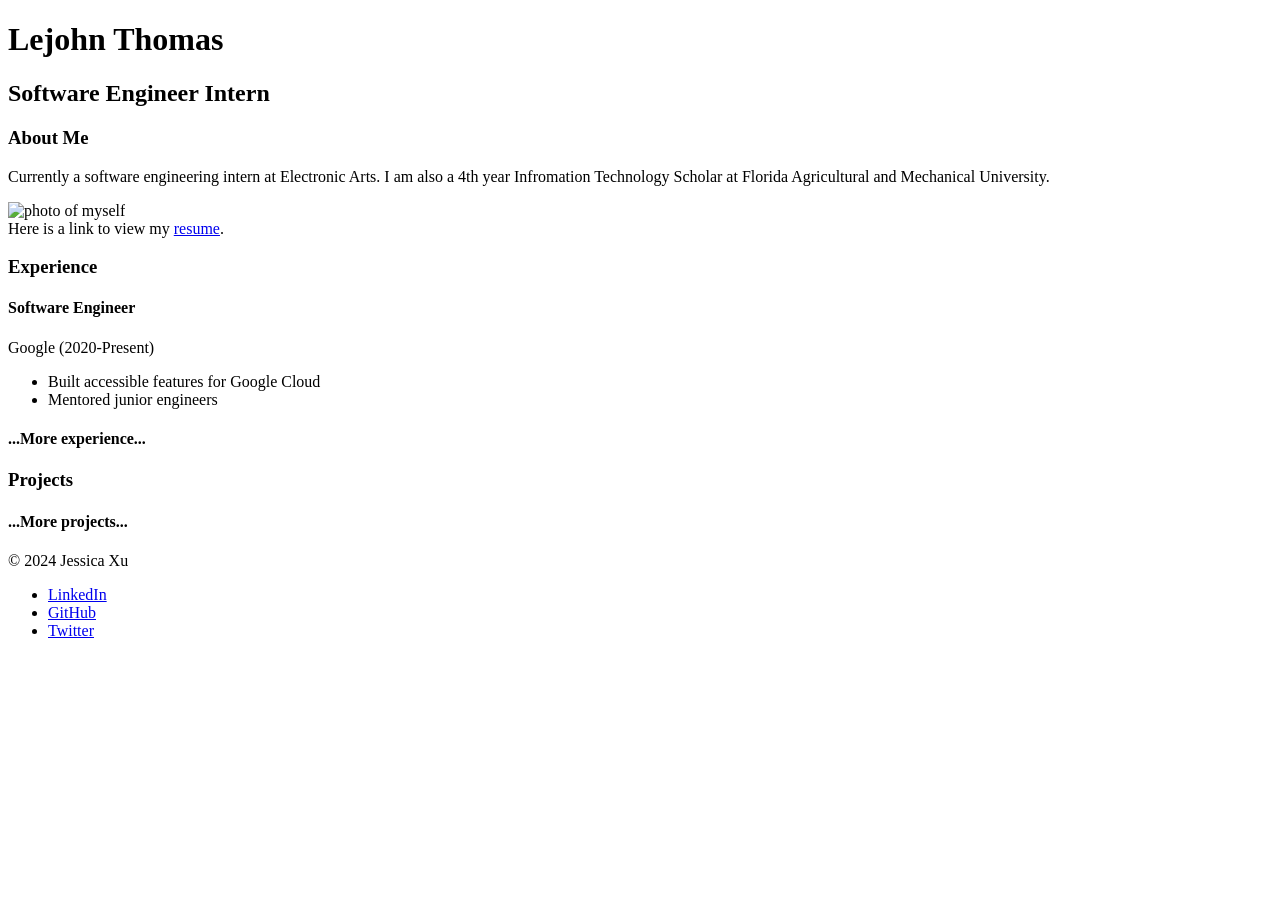
==== index.html @ 5c977da2 "Changed Photo and Minor details" ====
<!DOCTYPE html>
<html lang="en">
<head>
    <meta charset="UTF-8">
    <meta name="viewport" content="width=device-width, initial-scale=1.0">
    <title>Jessica's Portfolio</title>
    <link rel="stylesheet" href="style.css">
</head>
<body>
    <header>
        <h1>Lejohn Thomas</h1> 
        <h2>Software Engineer Intern</h2> 
    </header>

    <section id="about">
        <h3>About Me</h3>
        <p>Currently a software engineering intern at Electronic Arts. I am also a 4th year Infromation Technology Scholar at Florida Agricultural and Mechanical University.</p> 
        <img src="photo.JPG" alt="photo of myself" class="profile-pic">
        <br>
        <span>Here is a link to view my <a href="LejohnT_Resume">resume</a>.</span>
    </section>

    <section id="resume">
        <h3>Experience</h3>
        <div class="job">
            <h4>Software Engineer</h4>
            <p>Google (2020-Present)</p>
            <ul>
                <li>Built accessible features for Google Cloud</li>
                <li>Mentored junior engineers</li>
            </ul>
        </div>
        <div class="job">
            <h4>...More experience...</h4>
        </div>
        
        <h3>Projects</h3>
         <div class="job">
            <h4>...More projects...</h4>
        </div>
    </section>

    <footer>
        <p>&copy; 2024 Jessica Xu</p>
        <ul class="social-links">
            <li><a href="#">LinkedIn</a></li>
            <li><a href="#">GitHub</a></li>
            <li><a href="#">Twitter</a></li> 
        </ul>
    </footer>
</body>
</html>
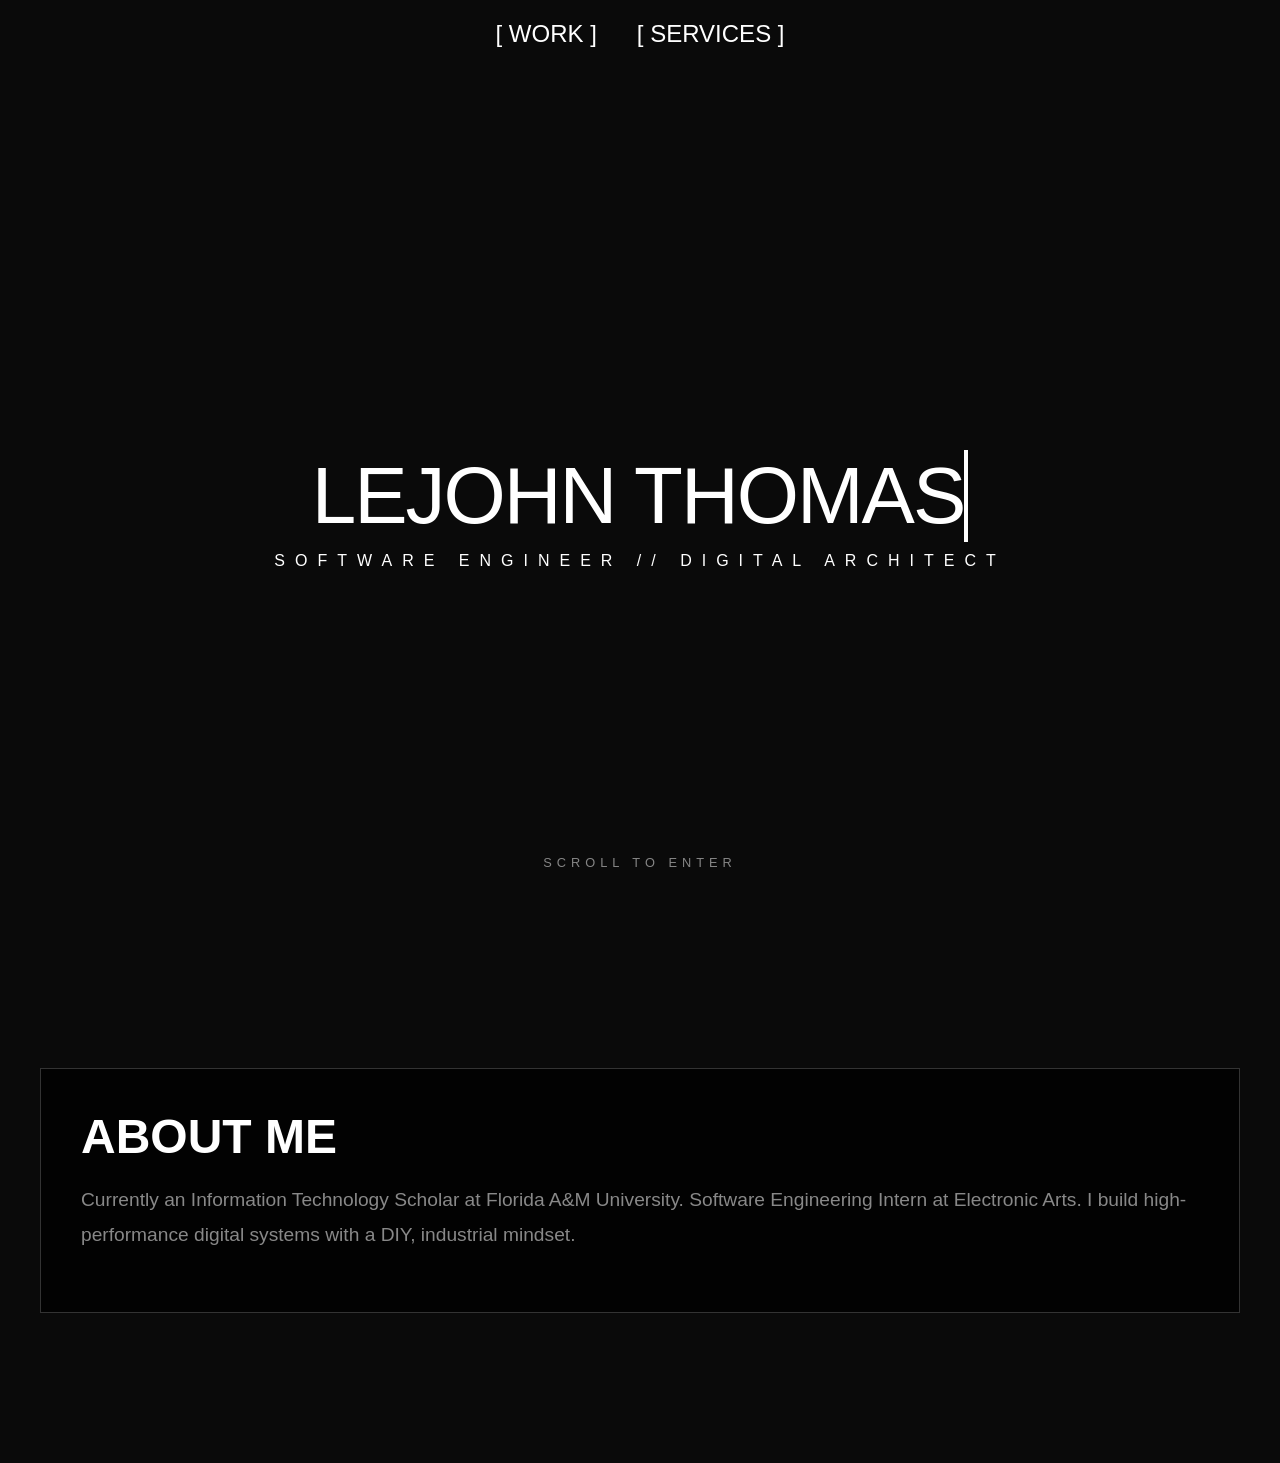
==== commit 5181e195: "added initial content and overall style/theme" ====
--- a/index.html
+++ b/index.html
@@ -2,51 +2,38 @@
 <html lang="en">
 <head>
     <meta charset="UTF-8">
-    <meta name="viewport" content="width=device-width, initial-scale=1.0">
-    <title>Jessica's Portfolio</title>
+    <title>LEJOHN THOMAS</title>
     <link rel="stylesheet" href="style.css">
 </head>
 <body>
-    <header>
-        <h1>Lejohn Thomas</h1> 
-        <h2>Software Engineer Intern</h2> 
-    </header>
 
-    <section id="about">
-        <h3>About Me</h3>
-        <p>Currently a software engineering intern at Electronic Arts. I am also a 4th year Infromation Technology Scholar at Florida Agricultural and Mechanical University.</p> 
-        <img src="photo.JPG" alt="photo of myself" class="profile-pic">
-        <br>
-        <span>Here is a link to view my <a href="LejohnT_Resume">resume</a>.</span>
+    <nav style="display: flex; gap: 40px; font-size: 1.5rem; padding: 20px; justify-content: center;">
+        <a href="work.html" style="color: white; text-decoration: none;">[ WORK ]</a>
+        <a href="services.html" style="color: white; text-decoration: none;">[ SERVICES ]</a>
+    </nav>
+
+    <div class="galaxy-bg"></div>
+    <div class="background-image-overlay"></div>
+
+    <section id="hero">
+        <div class="typing-text">LEJOHN THOMAS</div>
+        <p style="letter-spacing: 10px; margin-top: 10px;">SOFTWARE ENGINEER // DIGITAL ARCHITECT</p>
+        <div class="scroll-indicator">SCROLL TO ENTER</div>
     </section>
 
-    <section id="resume">
-        <h3>Experience</h3>
-        <div class="job">
-            <h4>Software Engineer</h4>
-            <p>Google (2020-Present)</p>
-            <ul>
-                <li>Built accessible features for Google Cloud</li>
-                <li>Mentored junior engineers</li>
-            </ul>
-        </div>
-        <div class="job">
-            <h4>...More experience...</h4>
-        </div>
-        
-        <h3>Projects</h3>
-         <div class="job">
-            <h4>...More projects...</h4>
-        </div>
-    </section>
+    <div class="content-wrapper">
+        <section id="about">
+            <div class="industrial-card">
+                <h2 style="font-size: 3rem; margin: 0;">ABOUT ME</h2>
+                <p style="font-size: 1.2rem; color: #888; line-height: 1.8;">
+                    Currently an Information Technology Scholar at Florida A&M University. 
+                    Software Engineering Intern at Electronic Arts. 
+                    I build high-performance digital systems with a DIY, industrial mindset.
+                </p>
+            </div>
+            
+        </section>
+    </div>
 
-    <footer>
-        <p>&copy; 2024 Jessica Xu</p>
-        <ul class="social-links">
-            <li><a href="#">LinkedIn</a></li>
-            <li><a href="#">GitHub</a></li>
-            <li><a href="#">Twitter</a></li> 
-        </ul>
-    </footer>
 </body>
-</html>
+</html>
--- a/style.css
+++ b/style.css
@@ -0,0 +1,145 @@
+:root {
+    --bg-black: #0a0a0a;
+    --industrial-gray: #1a1a1a;
+    --white: #ffffff;
+}
+
+body, html {
+    margin: 0;
+    padding: 0;
+    background-color: var(--bg-black);
+    color: var(--white);
+    font-family: 'Helvetica Black', 'Arial Black', sans-serif; /* Heavy bold streetwear font */
+    overflow-x: hidden;
+    scroll-behavior: smooth;
+}
+
+/* Hero Section / Landing Gate */
+#hero {
+    height: 100vh;
+    display: flex;
+    flex-direction: column;
+    justify-content: center;
+    align-items: center;
+    text-align: center;
+}
+
+.typing-text {
+    font-size: 5rem;
+    text-transform: uppercase;
+    letter-spacing: -2px;
+    border-right: 4px solid var(--white);
+    white-space: nowrap;
+    overflow: hidden;
+    animation: typing 3.0s steps(20, end), blink .75s step-end infinite;
+}
+
+@keyframes typing { from { width: 0 } to { width: 100% } }
+@keyframes blink { from, to { border-color: transparent } 50% { border-color: white } }
+
+.scroll-indicator {
+    position: absolute;
+    bottom: 30px;
+    font-size: 0.8rem;
+    text-transform: uppercase;
+    letter-spacing: 5px;
+    opacity: 0.5;
+    animation: pulse 2s infinite;
+}
+
+@keyframes pulse { 0%, 100% { opacity: 0.2; } 50% { opacity: 0.8; } }
+
+/* Main Content Sections */
+.content-wrapper {
+    max-width: 1200px;
+    margin: 0 auto;
+    padding: 100px 20px;
+}
+
+.industrial-card {
+    border: 1px solid #333;
+    background: rgba(0,0,0,0.8);
+    padding: 40px;
+    margin-bottom: 50px;
+    transition: all 0.3s ease;
+}
+
+.industrial-card:hover {
+    border-color: #fff;
+}
+
+/* Raw Photography Look for Client Work */
+.industrial-y2k-box img {
+    transition: filter 0.5s ease, transform 0.5s ease;
+}
+
+.industrial-y2k-box:hover img {
+    filter: grayscale(0) contrast(1); /* Color pops on hover */
+    transform: scale(1.02);
+}
+
+.industrial-y2k-box ul {
+    list-style: square;
+    color: #fff;
+    padding-left: 20px;
+}
+/* FIXING THE LOGO AND HEADER ALIGNMENT */
+.box-header {
+    display: flex;
+    align-items: center;
+    gap: 25px;
+    margin-bottom: 20px;
+    border-bottom: 1px solid #222;
+    padding-bottom: 15px;
+}
+
+.spinning-logo-container {
+    perspective: 1000px;
+    width: 80px;
+    height: 80px;
+}
+
+.spinning-logo {
+    width: 100%;
+    filter: grayscale(1) invert(1);
+    animation: spin-y 5s infinite linear;
+}
+
+@keyframes spin-y {
+    from { transform: rotateY(0deg); }
+    to { transform: rotateY(360deg); }
+}
+
+/* FIXING THE SERVICE PROJECT LAYOUT */
+.project-layout {
+    display: grid;
+    grid-template-columns: 1fr 1fr;
+    gap: 40px;
+    align-items: start;
+}
+
+.exp-list {
+    list-style: square;
+    padding-left: 20px;
+    color: #ccc;
+}
+
+.exp-list li {
+    margin-bottom: 10px;
+}
+
+.industrial-tag {
+    border: 1px solid #fff;
+    padding: 3px 10px;
+    font-size: 0.7rem;
+    margin-right: 8px;
+    display: inline-block;
+}
+
+.content-container {
+    padding: 60px 50px;
+}
+
+.service-container {
+    padding: 60px 50px;
+}
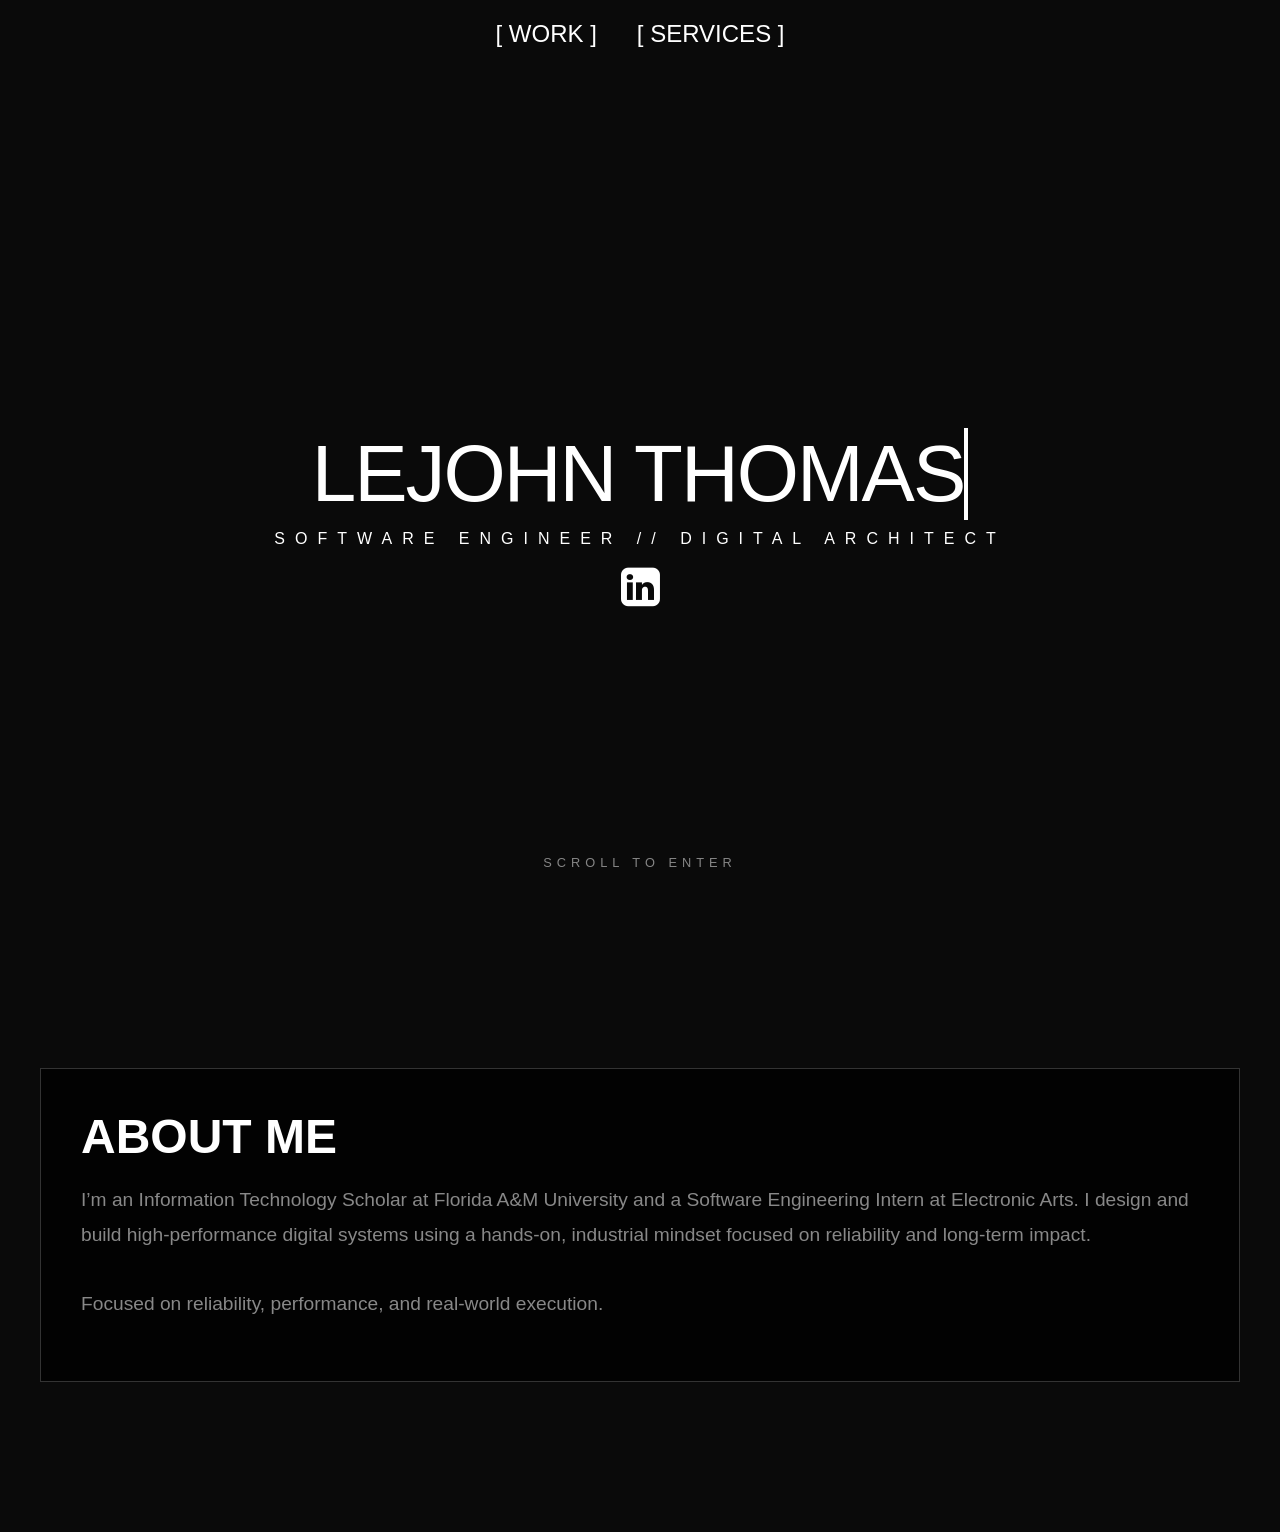
==== commit 878d24b6: "fixed about me and experience page. Need to complete client page" ====
--- a/index.html
+++ b/index.html
@@ -4,6 +4,7 @@
     <meta charset="UTF-8">
     <title>LEJOHN THOMAS</title>
     <link rel="stylesheet" href="style.css">
+    <link rel="stylesheet" href="https://cdnjs.cloudflare.com/ajax/libs/font-awesome/4.7.0/css/font-awesome.min.css">
 </head>
 <body>
 
@@ -18,6 +19,7 @@
     <section id="hero">
         <div class="typing-text">LEJOHN THOMAS</div>
         <p style="letter-spacing: 10px; margin-top: 10px;">SOFTWARE ENGINEER // DIGITAL ARCHITECT</p>
+        <a style="color: white;" href="https://www.linkedin.com/in/lejohn-thomas/"><i class="fa fa-linkedin-square" style="font-size:45px"></i></a>
         <div class="scroll-indicator">SCROLL TO ENTER</div>
     </section>
 
@@ -26,9 +28,11 @@
             <div class="industrial-card">
                 <h2 style="font-size: 3rem; margin: 0;">ABOUT ME</h2>
                 <p style="font-size: 1.2rem; color: #888; line-height: 1.8;">
-                    Currently an Information Technology Scholar at Florida A&M University. 
-                    Software Engineering Intern at Electronic Arts. 
-                    I build high-performance digital systems with a DIY, industrial mindset.
+                    I’m an Information Technology Scholar at Florida A&M University and a Software Engineering Intern at Electronic Arts.
+                    I design and build high-performance digital systems using a hands-on, industrial mindset focused on reliability and long-term impact.
+                    <br>
+                    <br>
+                    Focused on reliability, performance, and real-world execution.
                 </p>
             </div>
             
